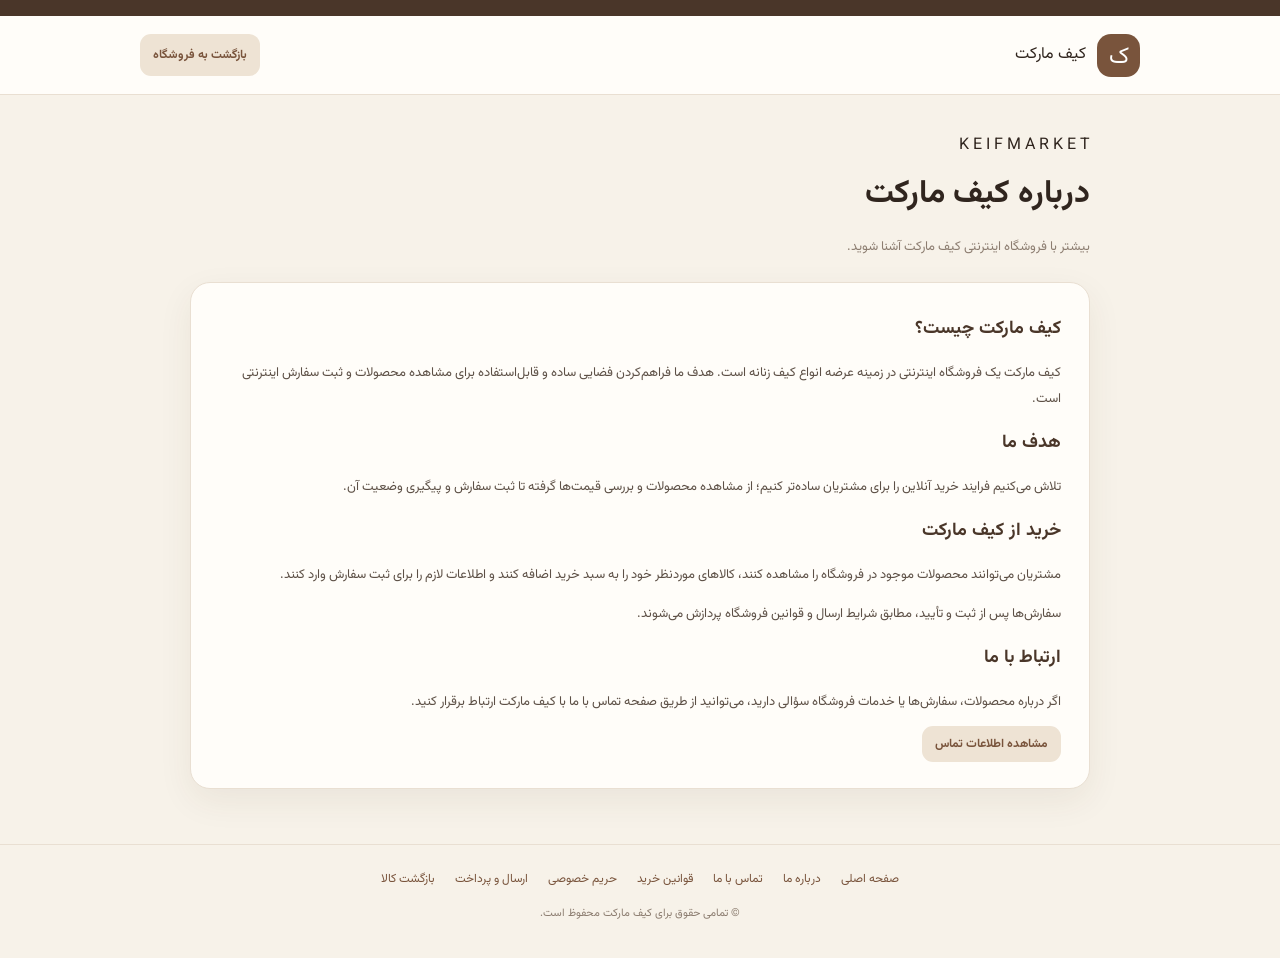
==== about.html @ d0df7561 "Create about.html" ====
<!DOCTYPE html>
<html lang="fa" dir="rtl">
<head>
  <meta charset="UTF-8">
  <meta name="viewport" content="width=device-width, initial-scale=1.0">
  <meta name="theme-color" content="#f8f3eb">
  <meta name="description" content="درباره فروشگاه اینترنتی کیف مارکت؛ فروشگاه آنلاین انواع کیف زنانه.">
  <title>درباره ما | کیف مارکت</title>

  <link rel="preconnect" href="https://fonts.googleapis.com">
  <link rel="preconnect" href="https://fonts.gstatic.com" crossorigin>
  <link href="https://fonts.googleapis.com/css2?family=Vazirmatn:wght@400;500;600;700;800&display=swap" rel="stylesheet">

  <link rel="stylesheet" href="./legal.css">
</head>

<body>

  <div class="topline"></div>

  <header class="header">
    <div class="header-inner">
      <a href="./index.html" class="brand">
        <span class="brandmark">ک</span>
        <span>کیف مارکت</span>
      </a>

      <a href="./index.html" class="back-link">
        بازگشت به فروشگاه
      </a>
    </div>
  </header>

  <main class="container">

    <section class="page-intro">
      <span class="eyebrow">K E I F M A R K E T</span>
      <h1>درباره کیف مارکت</h1>
      <p>
        بیشتر با فروشگاه اینترنتی کیف مارکت آشنا شوید.
      </p>
    </section>

    <section class="content-card">

      <h2>کیف مارکت چیست؟</h2>

      <p>
        کیف مارکت یک فروشگاه اینترنتی در زمینه عرضه انواع کیف زنانه است.
        هدف ما فراهم‌کردن فضایی ساده و قابل‌استفاده برای مشاهده محصولات
        و ثبت سفارش اینترنتی است.
      </p>

      <h2>هدف ما</h2>

      <p>
        تلاش می‌کنیم فرایند خرید آنلاین را برای مشتریان ساده‌تر کنیم؛
        از مشاهده محصولات و بررسی قیمت‌ها گرفته تا ثبت سفارش و پیگیری
        وضعیت آن.
      </p>

      <h2>خرید از کیف مارکت</h2>

      <p>
        مشتریان می‌توانند محصولات موجود در فروشگاه را مشاهده کنند،
        کالاهای موردنظر خود را به سبد خرید اضافه کنند و اطلاعات لازم
        را برای ثبت سفارش وارد کنند.
      </p>

      <p>
        سفارش‌ها پس از ثبت و تأیید، مطابق شرایط ارسال و قوانین فروشگاه
        پردازش می‌شوند.
      </p>

      <h2>ارتباط با ما</h2>

      <p>
        اگر درباره محصولات، سفارش‌ها یا خدمات فروشگاه سؤالی دارید،
        می‌توانید از طریق صفحه تماس با ما با کیف مارکت ارتباط برقرار کنید.
      </p>

      <a href="./contact.html" class="back-link">
        مشاهده اطلاعات تماس
      </a>

    </section>

  </main>

  <footer class="footer">
    <div class="footer-links">
      <a href="./index.html">صفحه اصلی</a>
      <a href="./about.html">درباره ما</a>
      <a href="./contact.html">تماس با ما</a>
      <a href="./terms.html">قوانین خرید</a>
      <a href="./privacy.html">حریم خصوصی</a>
      <a href="./shipping.html">ارسال و پرداخت</a>
      <a href="./returns.html">بازگشت کالا</a>
    </div>

    <p>© تمامی حقوق برای کیف مارکت محفوظ است.</p>
  </footer>

</body>
</html>
---- legal.css ----
:root {
  --bg: #f7f2e9;
  --paper: #fffdf9;
  --ink: #30251e;
  --muted: #8c7d70;
  --line: #e9dfd2;
  --brown: #79543c;
  --brown-dark: #4a3629;
  --brown-light: #eee3d4;
  --green: #64745a;
  --shadow: 0 12px 35px #4b352012;
}

* {
  box-sizing: border-box;
}

html {
  scroll-behavior: smooth;
}

body {
  margin: 0;
  background: var(--bg);
  color: var(--ink);
  font-family: "Vazirmatn", Tahoma, sans-serif;
  line-height: 2;
}

a {
  color: var(--brown);
}

.topline {
  background: var(--brown-dark);
  color: #f8eee2;
  text-align: center;
  padding: 8px 12px;
  font-size: 12px;
}

.header {
  background: var(--paper);
  border-bottom: 1px solid var(--line);
}

.header-inner {
  width: min(1000px, calc(100% - 32px));
  margin: auto;
  min-height: 78px;
  display: flex;
  align-items: center;
  justify-content: space-between;
  gap: 15px;
}

.brand {
  display: flex;
  align-items: center;
  gap: 11px;
  text-decoration: none;
  color: var(--ink);
}

.brandmark {
  width: 43px;
  height: 43px;
  border-radius: 14px;
  background: var(--brown);
  color: white;
  display: grid;
  place-items: center;
  font-size: 23px;
}

.brand strong {
  font-size: 19px;
  display: block;
}

.brand small {
  display: block;
  color: var(--muted);
  font-size: 10px;
  margin-top: -5px;
}

.back-link {
  color: var(--brown);
  text-decoration: none;
  font-size: 12px;
  font-weight: 700;
  background: var(--brown-light);
  padding: 9px 13px;
  border-radius: 11px;
}

.container {
  width: min(900px, calc(100% - 32px));
  margin: 35px auto 55px;
}

.page-intro {
  margin-bottom: 22px;
}

.page-intro h1 {
  font-size: clamp(24px, 4vw, 32px);
  margin: 0 0 8px;
}

.page-intro p {
  color: var(--muted);
  font-size: 13px;
  margin: 0;
}

.content-card {
  background: var(--paper);
  border: 1px solid var(--line);
  border-radius: 20px;
  padding: 28px;
  margin-bottom: 18px;
  box-shadow: var(--shadow);
}

.content-card h2 {
  font-size: 18px;
  color: var(--brown-dark);
  margin: 0 0 10px;
}

.content-card h3 {
  font-size: 15px;
  margin: 20px 0 8px;
}

.content-card p,
.content-card li {
  font-size: 13px;
  color: #5d5046;
}

.content-card ul {
  padding-right: 22px;
}

.info-box {
  background: #f8f3ec;
  border: 1px solid var(--line);
  border-radius: 13px;
  padding: 15px;
  margin: 16px 0;
  font-size: 13px;
  color: var(--brown-dark);
}

.contact-item {
  padding: 13px 0;
  border-bottom: 1px solid var(--line);
  font-size: 13px;
}

.contact-item:last-child {
  border-bottom: 0;
}

.contact-item strong {
  display: block;
  color: var(--brown-dark);
}

.footer {
  text-align: center;
  padding: 22px 15px;
  color: var(--muted);
  font-size: 11px;
  border-top: 1px solid var(--line);
}

.footer-links {
  display: flex;
  justify-content: center;
  flex-wrap: wrap;
  gap: 10px 20px;
  margin-bottom: 12px;
}

.footer-links a {
  color: var(--brown);
  text-decoration: none;
  font-size: 12px;
}

.footer-links a:hover,
.back-link:hover {
  opacity: .75;
}

@media (max-width: 600px) {
  .header-inner {
    min-height: 68px;
  }

  .brand strong {
    font-size: 17px;
  }

  .container {
    margin-top: 23px;
  }

  .content-card {
    padding: 19px;
  }

  .content-card h2 {
    font-size: 16px;
  }
}
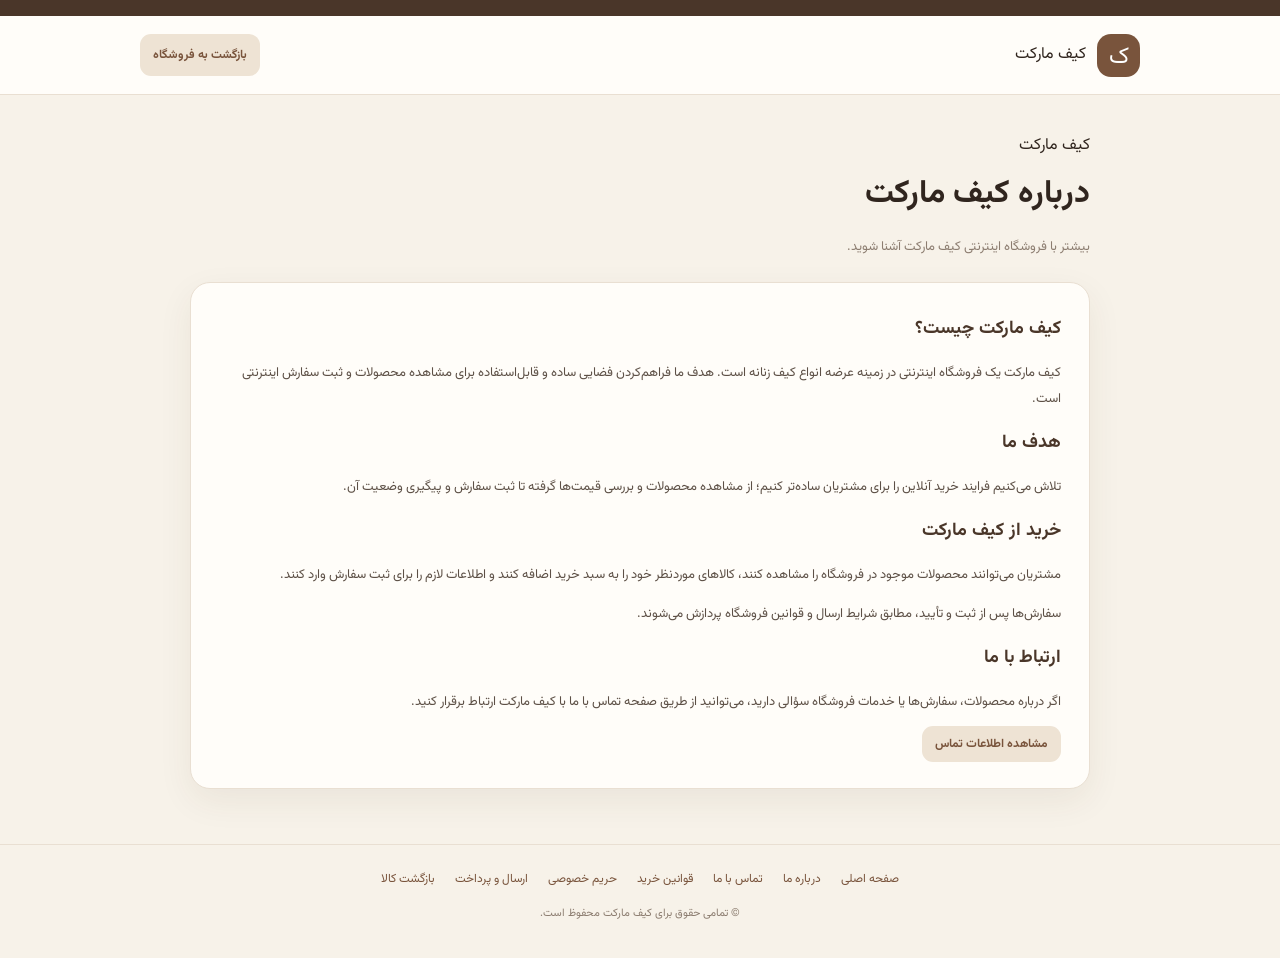
==== commit c9ebafb6: "Replace English brand label with Persian name" ====
--- a/about.html
+++ b/about.html
@@ -35,7 +35,7 @@
   <main class="container">
 
     <section class="page-intro">
-      <span class="eyebrow">K E I F M A R K E T</span>
+      <span class="eyebrow">کیف مارکت</span>
       <h1>درباره کیف مارکت</h1>
       <p>
         بیشتر با فروشگاه اینترنتی کیف مارکت آشنا شوید.
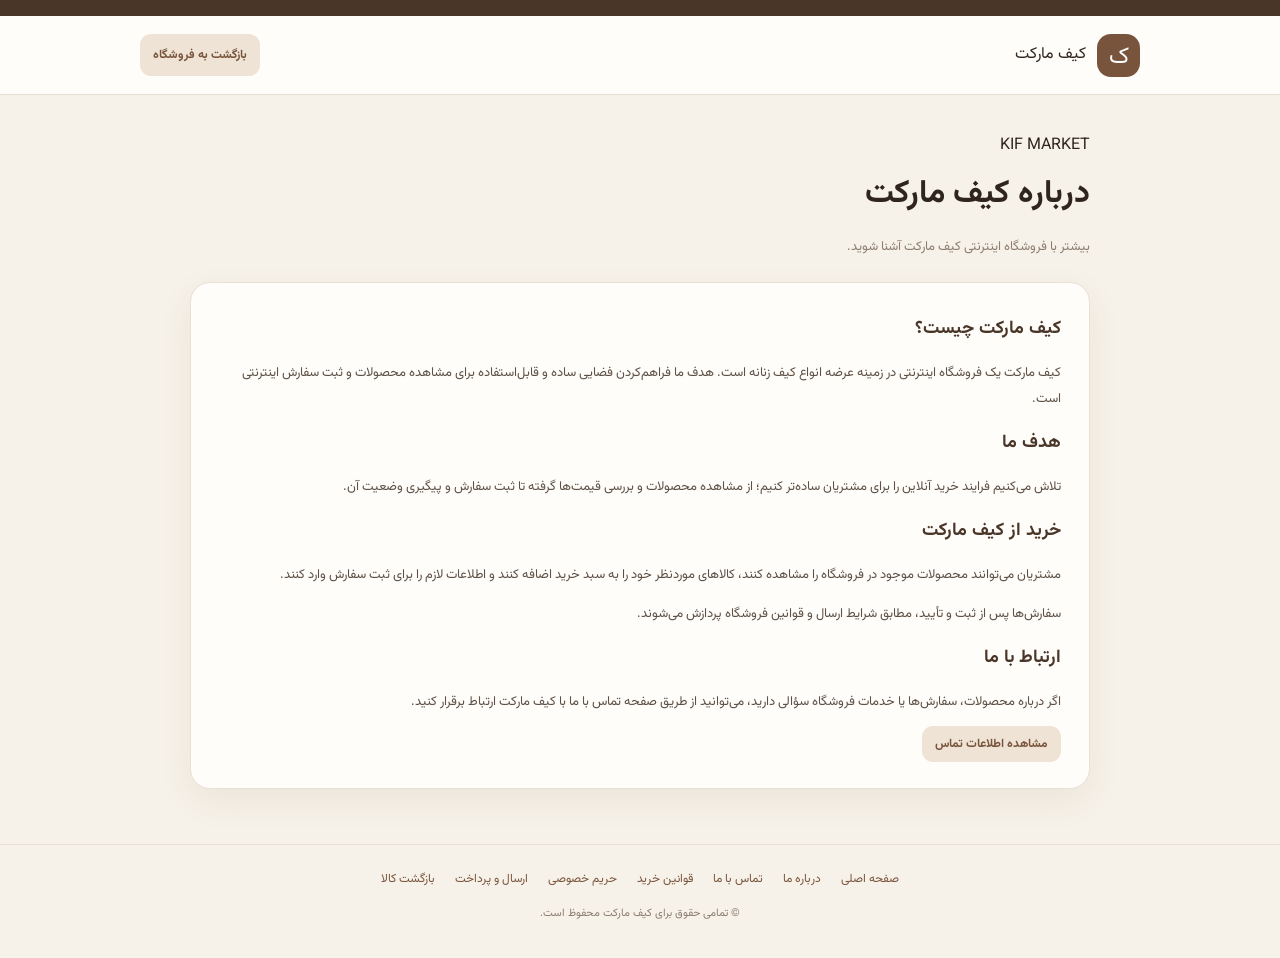
==== commit 093c5b34: "Set Latin brand label to KIF MARKET" ====
--- a/about.html
+++ b/about.html
@@ -35,7 +35,7 @@
   <main class="container">
 
     <section class="page-intro">
-      <span class="eyebrow">کیف مارکت</span>
+      <span class="eyebrow">KIF MARKET</span>
       <h1>درباره کیف مارکت</h1>
       <p>
         بیشتر با فروشگاه اینترنتی کیف مارکت آشنا شوید.
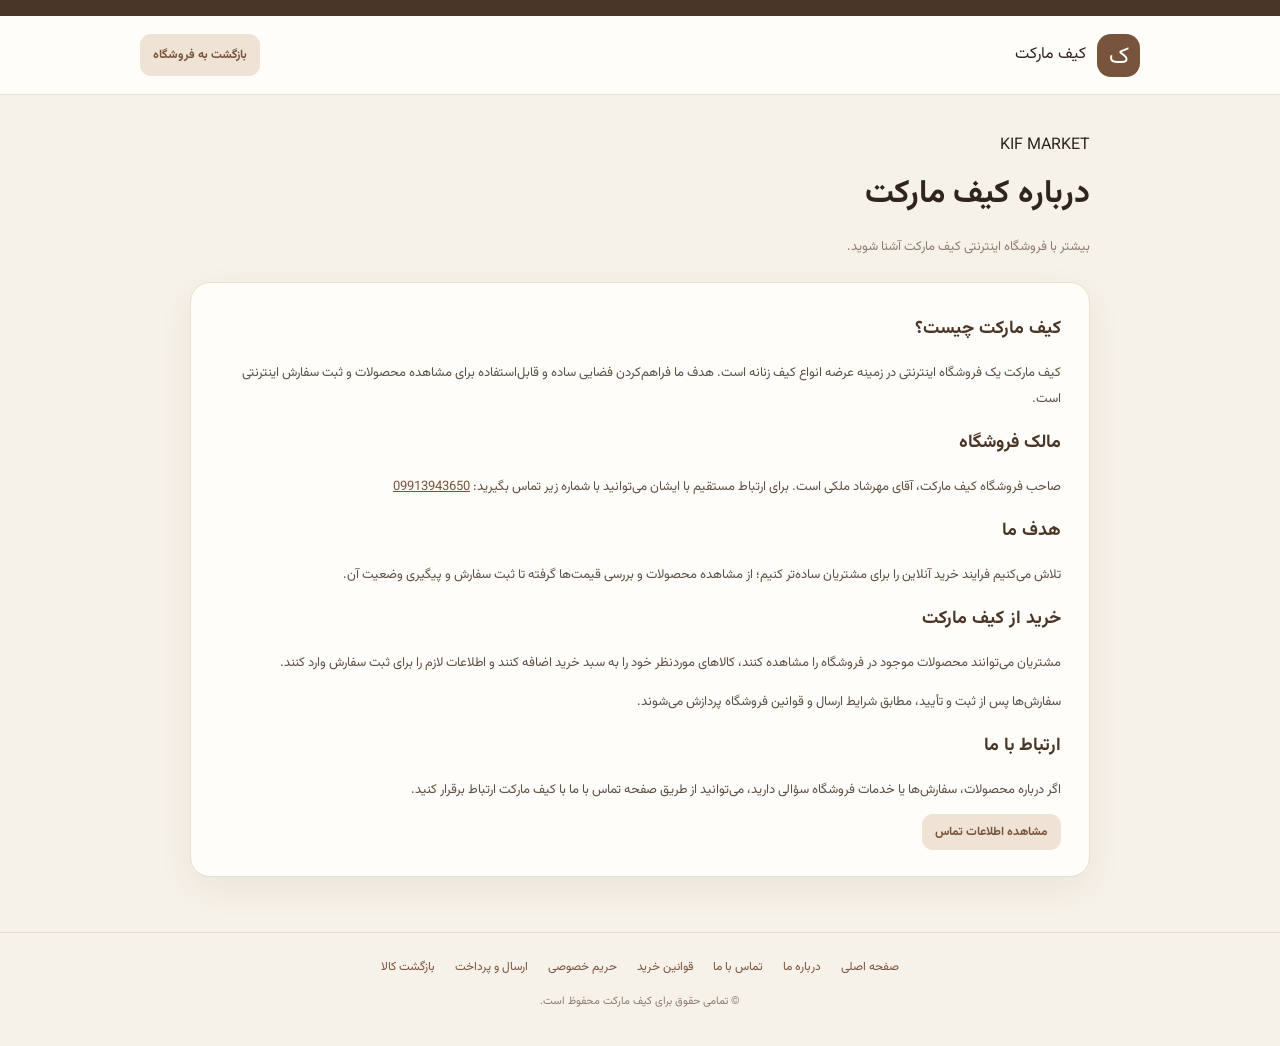
==== commit cf4bbb20: "Add store owner details to about page" ====
--- a/about.html
+++ b/about.html
@@ -52,6 +52,14 @@
         و ثبت سفارش اینترنتی است.
       </p>
 
+      <h2>مالک فروشگاه</h2>
+
+      <p>
+        صاحب فروشگاه کیف مارکت، آقای مهرشاد ملکی است.
+        برای ارتباط مستقیم با ایشان می‌توانید با شماره زیر تماس بگیرید:
+        <a href="tel:09913943650" dir="ltr">09913943650</a>
+      </p>
+
       <h2>هدف ما</h2>
 
       <p>
